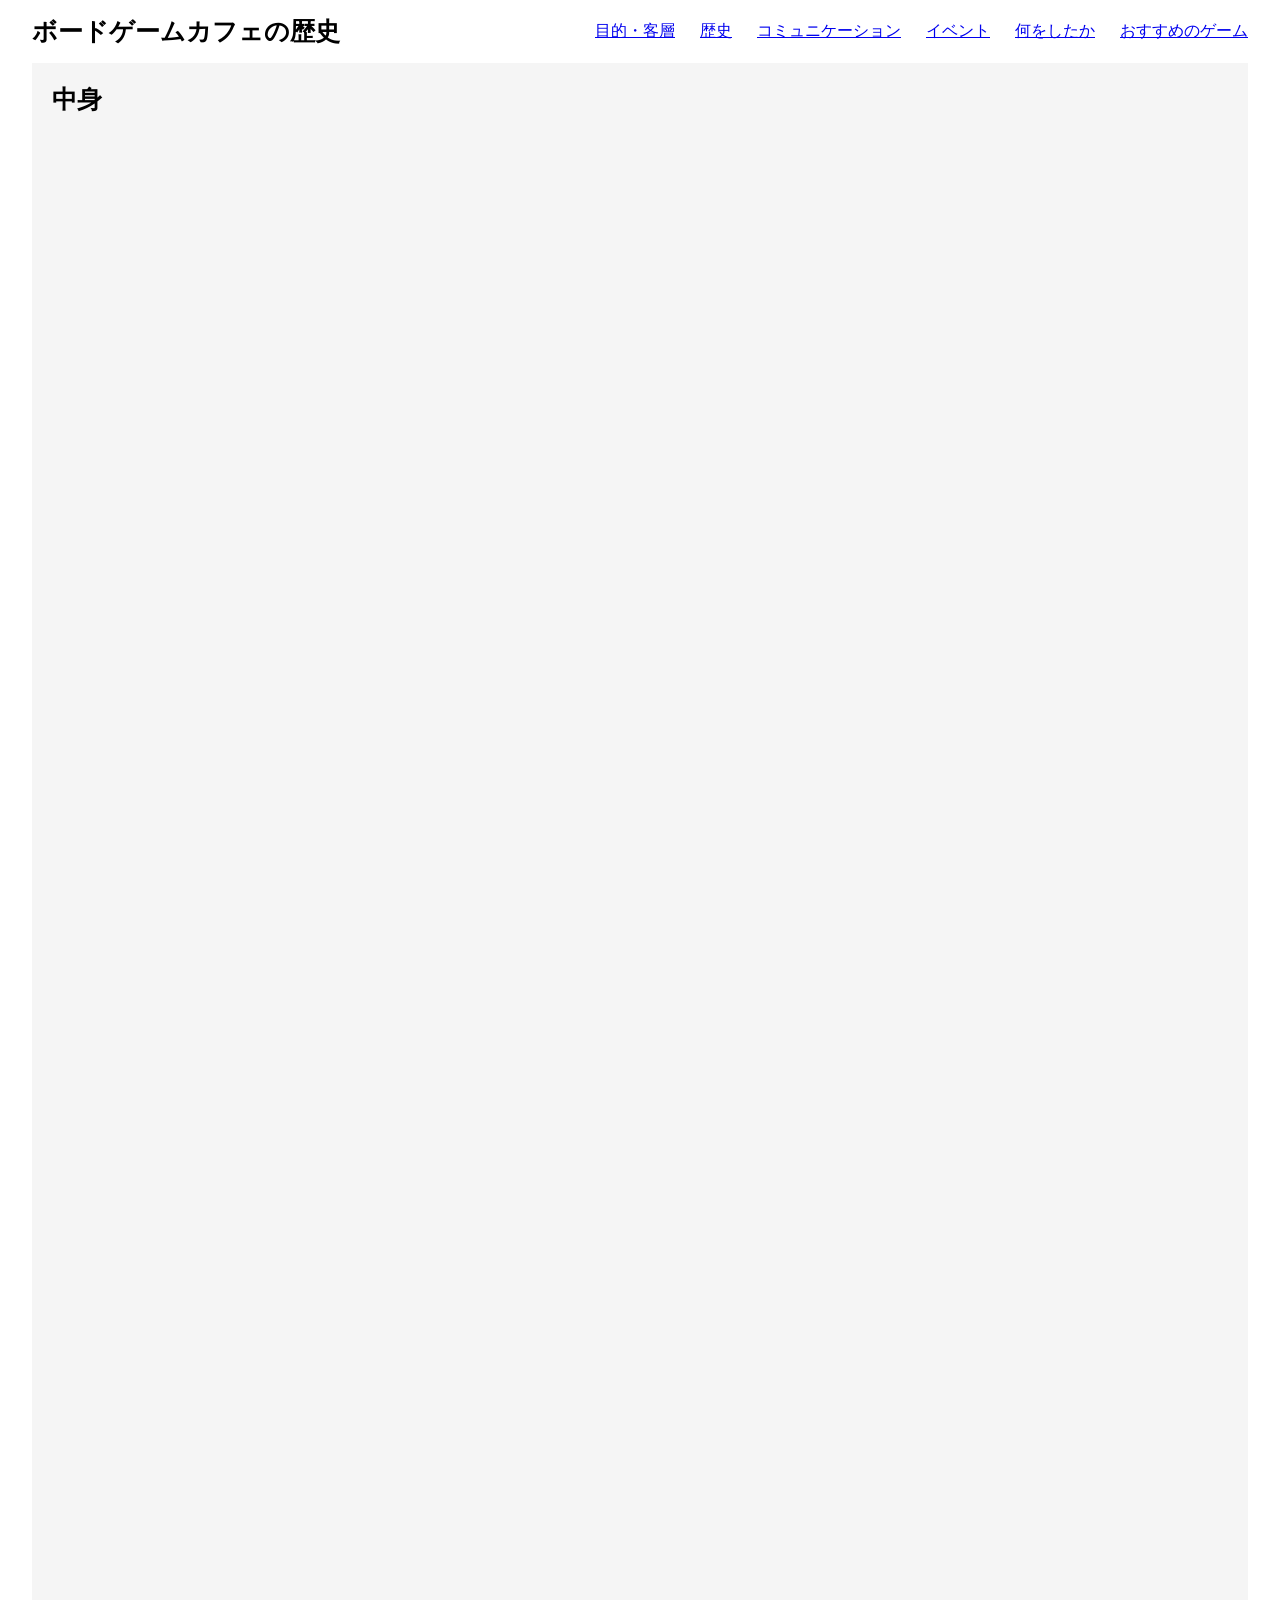
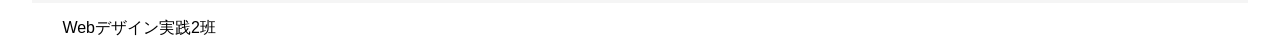
==== 2_history.html @ e0cee1df "first commit" ====
<!DOCTYPE html>
<html lang="ja">
<head>
	<meta charset="UTF-8">
    <link rel="stylesheet" href="style.css">
	<title>ボードゲームカフェの歴史 | ボードゲームカフェを調査してみた！</title>
</head>

<body>
    <header>
        <font class="maintitle">ボードゲームカフェの歴史</font>
        <div class="page_links">
            <a class="link_title" href="1_top_target.html">目的・客層</a>
            <a class="link_title" href="2_history.html">歴史</a>
            <a class="link_title" href="3_communication.html">コミュニケーション</a>
            <a aclass="link_title" href="4_event.html">イベント</a>
            <a class="link_title" href="5_nanioshita.html">何をしたか</a>
            <a class="link_title" href="6_game.html">おすすめのゲーム</a>
        </div>
    </header>

	<main>
        <font class="maintitle">中身</font>
	</main>

    <footer>
        <font>Webデザイン実践2班</font>
    </footer>

</body>
</html>
---- style.css ----
body {
    font-family: 'Hiragino Kaku Gothic Pro','ヒラギノ角ゴ Pro W3','メイリオ',Meiryo,'ＭＳ Ｐゴシック',sans-serif;
    width: 95%;
    margin: 0 auto;
}
 
header {
    display: flex;
    justify-content: space-between;
    align-items: center;
    width: 100%;
    margin: 0 auto;
    padding: 15px 0;
    position: sticky;
    top: 0;
    z-index: 100;
    background-color: rgba(255, 255, 255, 0.7);
}

.page_links {
    display: flex;
    justify-content: flex-end;
    gap: 25px;
}

footer {
    display: flex;
    width: 95%;
    margin: 0 auto;
    padding: 15px 0;
}

main {
    margin: 0 auto;
    background-color: #f5f5f5;
    padding: 20px;
    min-height: 1500px;
}

.maintitle {
    font-size: 25px;
    font-weight: bold;
}

.item {
    display: flex;
    justify-content: space-between;
    align-items: center;
    height: 25%;
    gap: 20px;
    padding-bottom: 70px;
}

.photo_item {
    width: 30%;
    justify-content: space-between;
    min-height: 300px;
    background-color: #C0C0C0;
    flex-direction: column;
    gap: 25px;
    text-align: center;
    padding: 10px;
}

.photo_caption {
    font-size: 15px;
}

.text_item {
    width: 70%;
    min-height: 300px;
    margin:0 ;
    padding: 10px;
    background-color: #C0C0C0;
}

.text_subtitle {
    font-size: 25px;
}
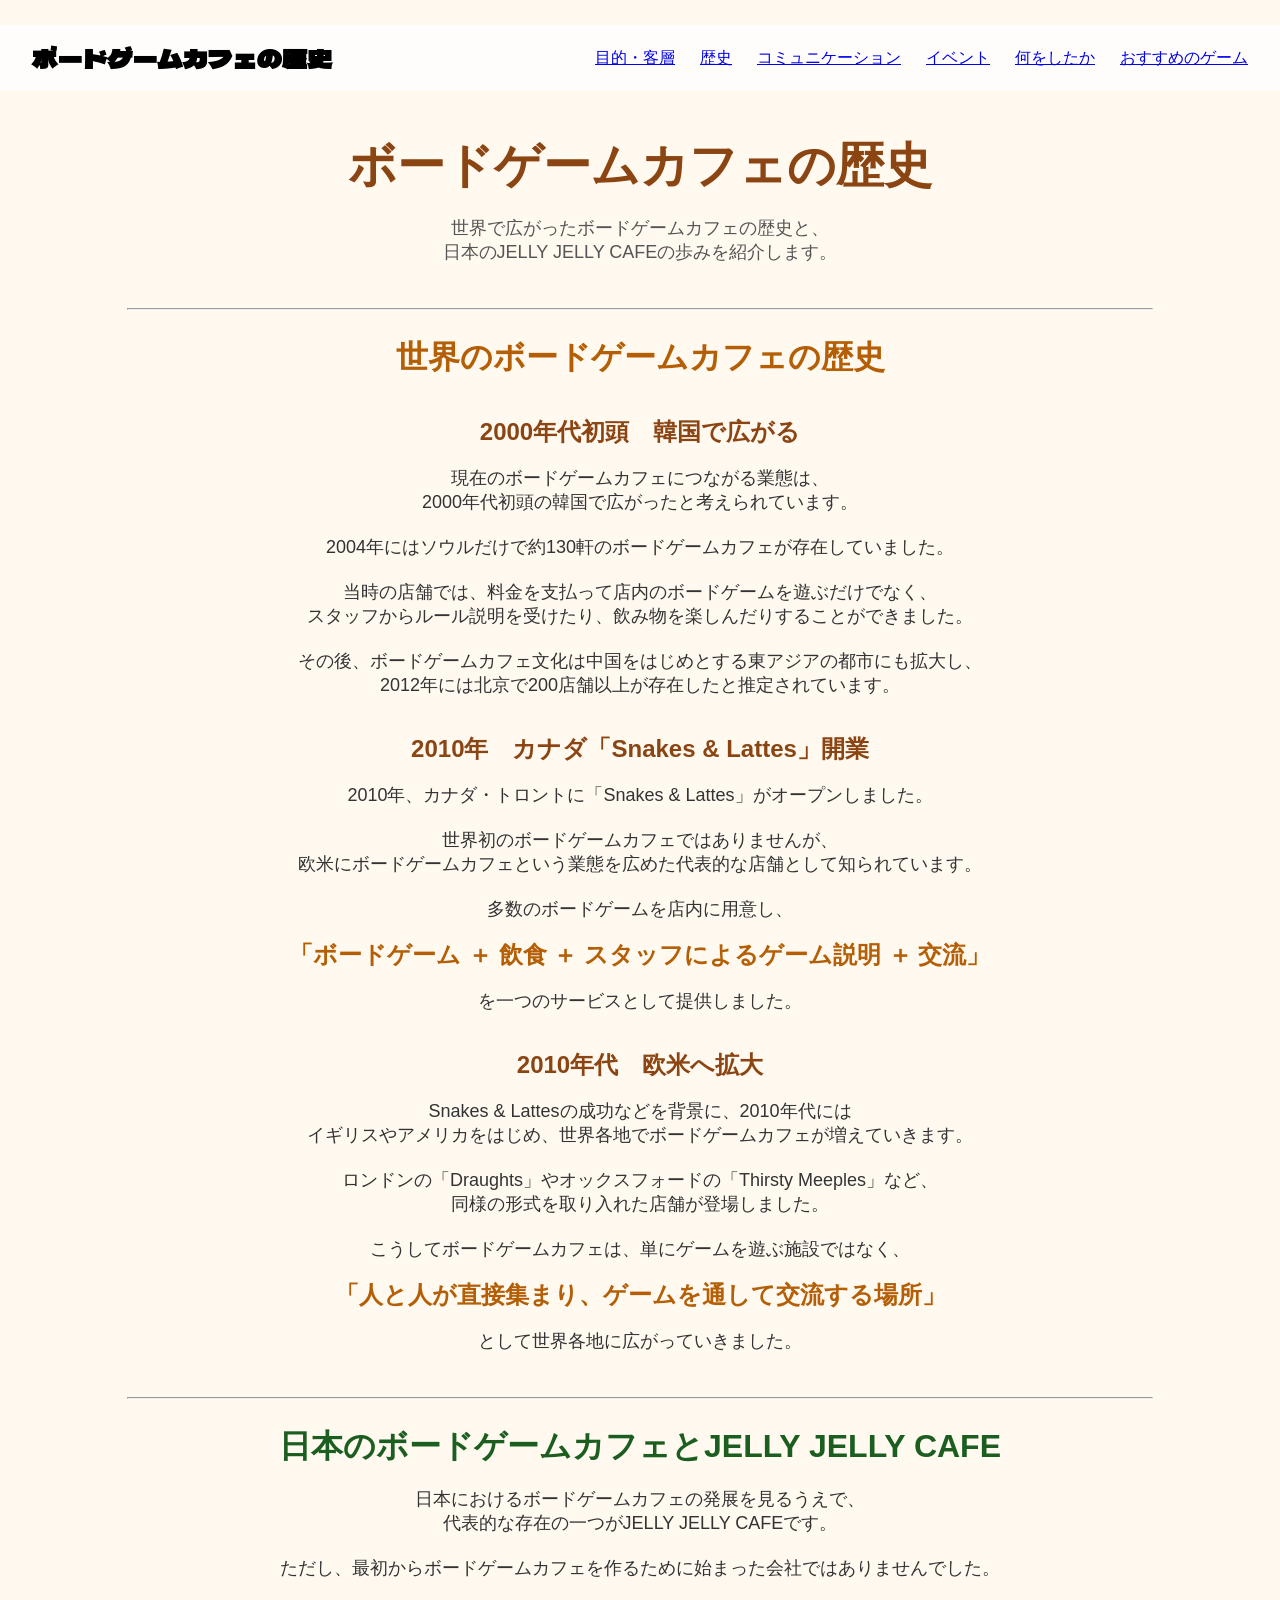
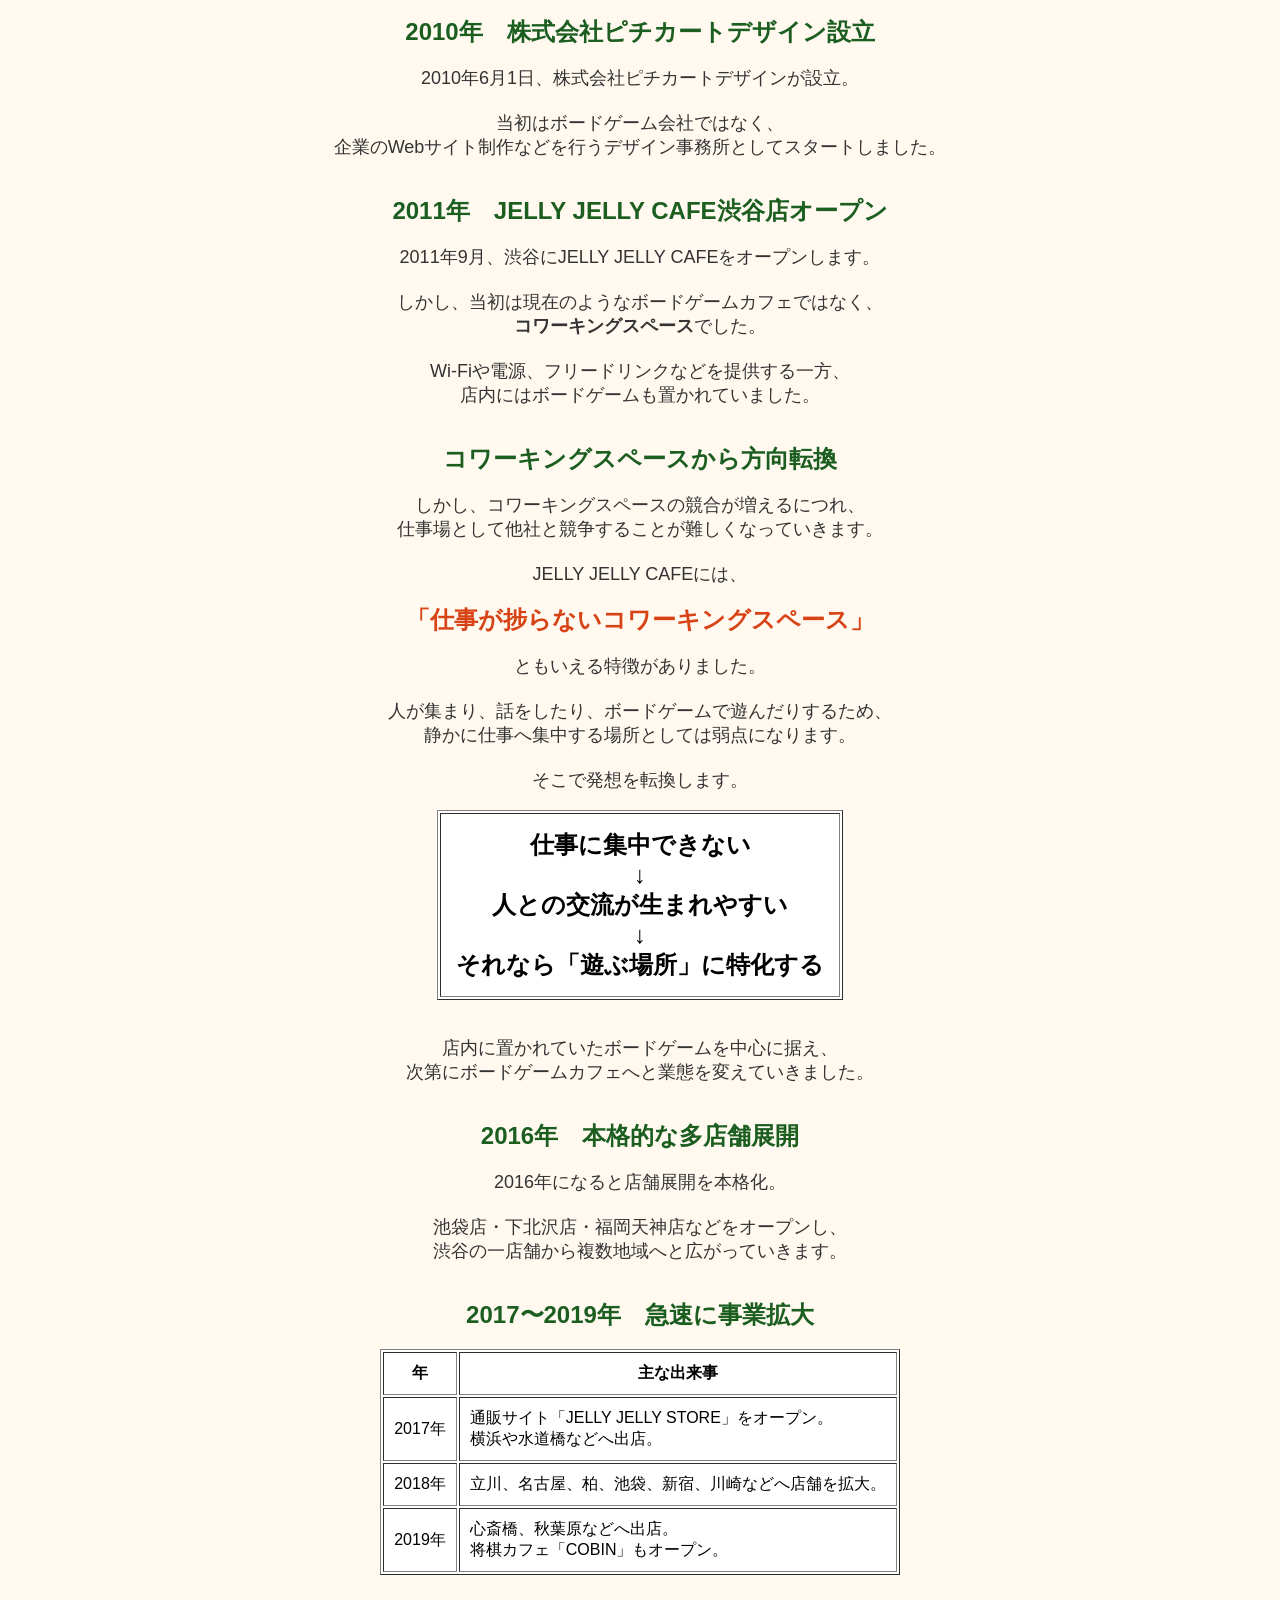
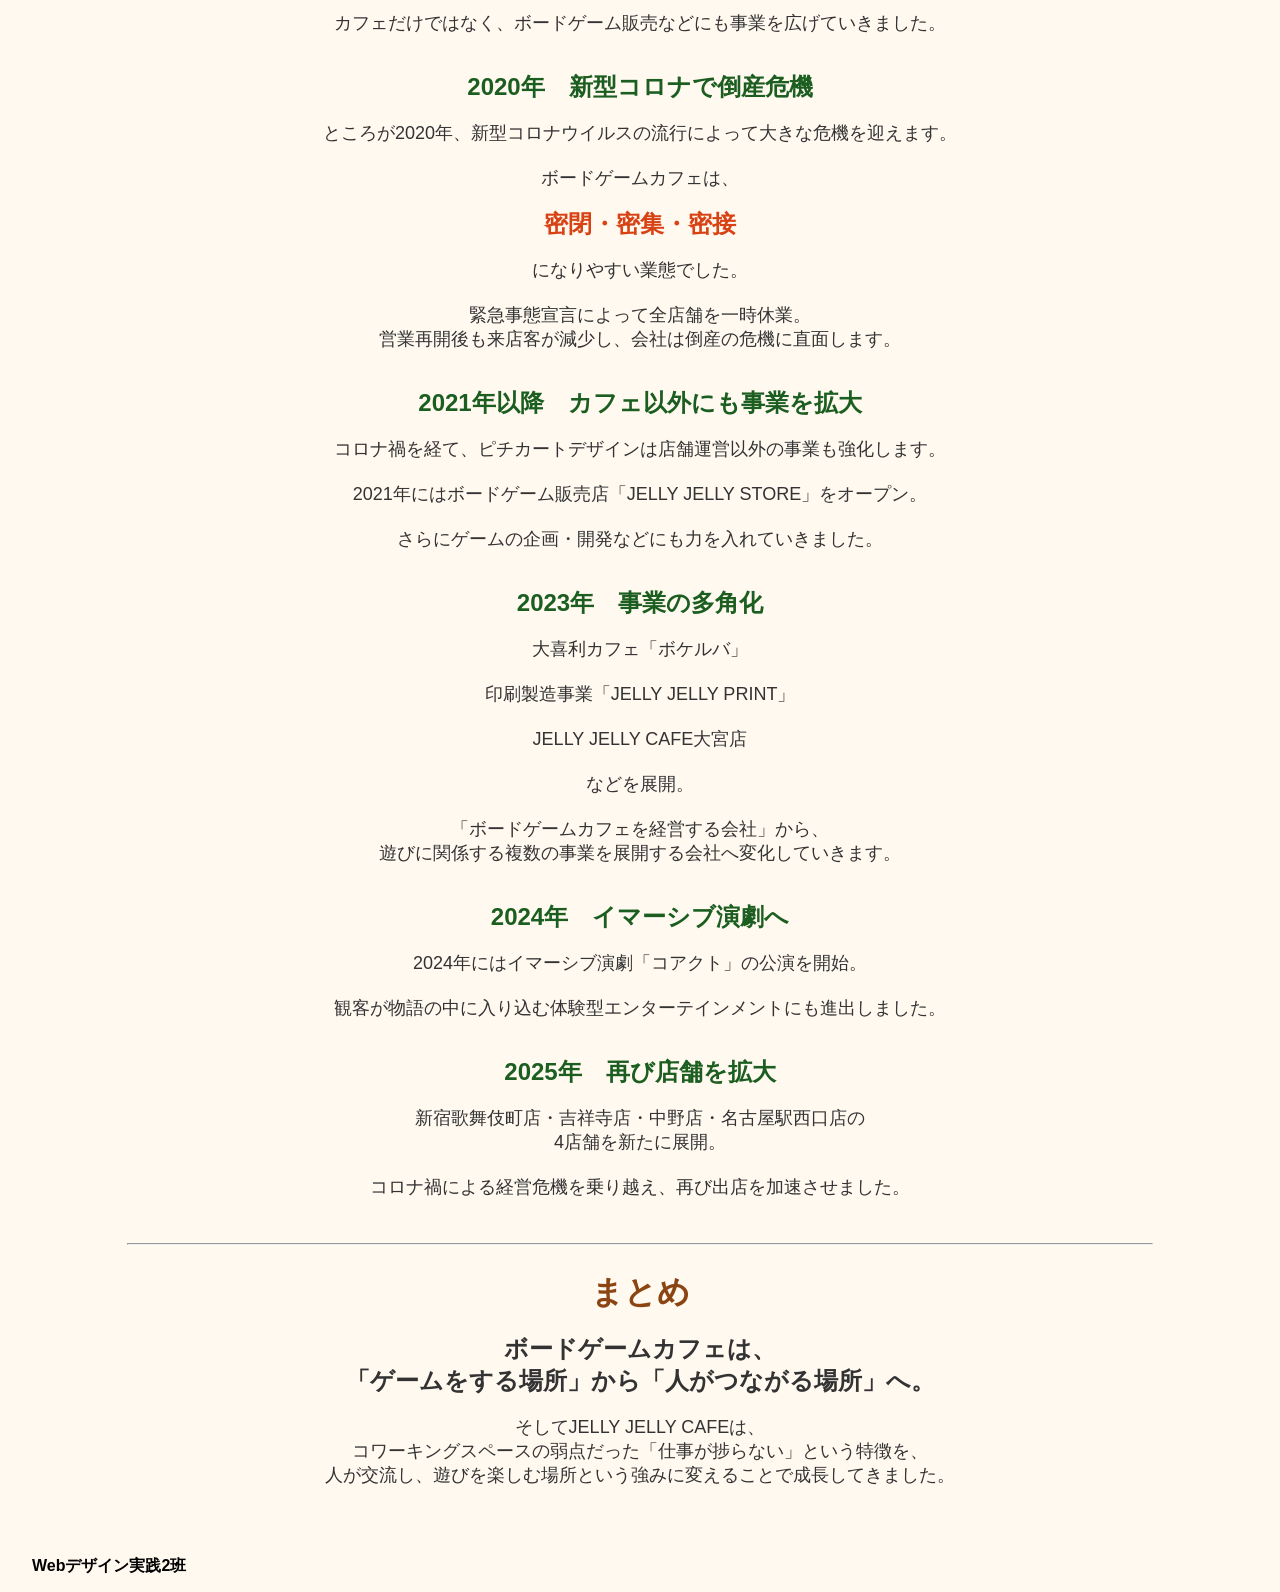
==== commit 090feed3: "改善1" ====
--- a/2_history.html
+++ b/2_history.html
@@ -3,25 +3,459 @@
 <head>
 	<meta charset="UTF-8">
     <link rel="stylesheet" href="style.css">
+    <link rel="preconnect" href="https://fonts.googleapis.com">
+	<link rel="preconnect" href="https://fonts.gstatic.com" crossorigin>
+	<link href="https://fonts.googleapis.com/css2?family=Dela+Gothic+One&display=swap" rel="stylesheet">
 	<title>ボードゲームカフェの歴史 | ボードゲームカフェを調査してみた！</title>
 </head>
 
-<body>
+
+<BODY bgcolor="#FFF9F0">
+
     <header>
-        <font class="maintitle">ボードゲームカフェの歴史</font>
-        <div class="page_links">
-            <a class="link_title" href="1_top_target.html">目的・客層</a>
-            <a class="link_title" href="2_history.html">歴史</a>
-            <a class="link_title" href="3_communication.html">コミュニケーション</a>
-            <a aclass="link_title" href="4_event.html">イベント</a>
-            <a class="link_title" href="5_nanioshita.html">何をしたか</a>
-            <a class="link_title" href="6_game.html">おすすめのゲーム</a>
+        <div class="header_container">
+            <font class="maintitle">ボードゲームカフェの歴史</font>
+            <div class="page_links">
+                <a class="link_title" href="index.html">目的・客層</a>
+                <a class="link_title" href="2_history.html">歴史</a>
+                <a class="link_title" href="3_communication.html">コミュニケーション</a>
+                <a aclass="link_title" href="4_event.html">イベント</a>
+                <a class="link_title" href="5_nanioshita.html">何をしたか</a>
+                <a class="link_title" href="6_game.html">おすすめのゲーム</a>
+            </div>
         </div>
     </header>
 
-	<main>
-        <font class="maintitle">中身</font>
-	</main>
+
+<DIV ALIGN="CENTER">
+
+<BR>
+
+<FONT SIZE="7" COLOR="#8B4513">
+<B>ボードゲームカフェの歴史</B>
+</FONT>
+
+<BR><BR>
+
+<FONT SIZE="4" COLOR="#555555">
+世界で広がったボードゲームカフェの歴史と、<BR>
+日本のJELLY JELLY CAFEの歩みを紹介します。
+</FONT>
+
+<BR><BR><BR>
+
+<HR width="80%">
+
+<BR>
+
+<!-- 世界編 -->
+
+<FONT SIZE="6" COLOR="#B45F06">
+<B>世界のボードゲームカフェの歴史</B>
+</FONT>
+
+<BR><BR><BR>
+
+<FONT SIZE="5" COLOR="#8B4513">
+<B>2000年代初頭　韓国で広がる</B>
+</FONT>
+
+<BR><BR>
+
+<FONT SIZE="4" COLOR="#333333">
+現在のボードゲームカフェにつながる業態は、<BR>
+2000年代初頭の韓国で広がったと考えられています。
+<BR><BR>
+
+2004年にはソウルだけで約130軒のボードゲームカフェが存在していました。
+<BR><BR>
+
+当時の店舗では、料金を支払って店内のボードゲームを遊ぶだけでなく、<BR>
+スタッフからルール説明を受けたり、飲み物を楽しんだりすることができました。
+<BR><BR>
+
+その後、ボードゲームカフェ文化は中国をはじめとする東アジアの都市にも拡大し、<BR>
+2012年には北京で200店舗以上が存在したと推定されています。
+</FONT>
+
+<BR><BR><BR>
+
+<FONT SIZE="5" COLOR="#8B4513">
+<B>2010年　カナダ「Snakes & Lattes」開業</B>
+</FONT>
+
+<BR><BR>
+
+<FONT SIZE="4" COLOR="#333333">
+2010年、カナダ・トロントに「Snakes & Lattes」がオープンしました。
+<BR><BR>
+
+世界初のボードゲームカフェではありませんが、<BR>
+欧米にボードゲームカフェという業態を広めた代表的な店舗として知られています。
+<BR><BR>
+
+多数のボードゲームを店内に用意し、
+</FONT>
+
+<BR><BR>
+
+<FONT SIZE="5" COLOR="#B45F06">
+<B>
+「ボードゲーム ＋ 飲食 ＋ スタッフによるゲーム説明 ＋ 交流」
+</B>
+</FONT>
+
+<BR><BR>
+
+<FONT SIZE="4" COLOR="#333333">
+を一つのサービスとして提供しました。
+</FONT>
+
+<BR><BR><BR>
+
+<FONT SIZE="5" COLOR="#8B4513">
+<B>2010年代　欧米へ拡大</B>
+</FONT>
+
+<BR><BR>
+
+<FONT SIZE="4" COLOR="#333333">
+Snakes & Lattesの成功などを背景に、2010年代には<BR>
+イギリスやアメリカをはじめ、世界各地でボードゲームカフェが増えていきます。
+<BR><BR>
+
+ロンドンの「Draughts」やオックスフォードの「Thirsty Meeples」など、<BR>
+同様の形式を取り入れた店舗が登場しました。
+<BR><BR>
+
+こうしてボードゲームカフェは、単にゲームを遊ぶ施設ではなく、
+</FONT>
+
+<BR><BR>
+
+<FONT SIZE="5" COLOR="#B45F06">
+<B>「人と人が直接集まり、ゲームを通して交流する場所」</B>
+</FONT>
+
+<BR><BR>
+
+<FONT SIZE="4" COLOR="#333333">
+として世界各地に広がっていきました。
+</FONT>
+
+<BR><BR><BR>
+
+<HR width="80%">
+
+<BR>
+
+<!-- 日本編 -->
+
+<FONT SIZE="6" COLOR="#1B5E20">
+<B>日本のボードゲームカフェとJELLY JELLY CAFE</B>
+</FONT>
+
+<BR><BR>
+
+<FONT SIZE="4" COLOR="#333333">
+日本におけるボードゲームカフェの発展を見るうえで、<BR>
+代表的な存在の一つがJELLY JELLY CAFEです。
+<BR><BR>
+
+ただし、最初からボードゲームカフェを作るために始まった会社ではありませんでした。
+</FONT>
+
+<BR><BR><BR>
+
+<FONT SIZE="5" COLOR="#1B5E20">
+<B>2010年　株式会社ピチカートデザイン設立</B>
+</FONT>
+
+<BR><BR>
+
+<FONT SIZE="4" COLOR="#333333">
+2010年6月1日、株式会社ピチカートデザインが設立。
+<BR><BR>
+
+当初はボードゲーム会社ではなく、<BR>
+企業のWebサイト制作などを行うデザイン事務所としてスタートしました。
+</FONT>
+
+<BR><BR><BR>
+
+<FONT SIZE="5" COLOR="#1B5E20">
+<B>2011年　JELLY JELLY CAFE渋谷店オープン</B>
+</FONT>
+
+<BR><BR>
+
+<FONT SIZE="4" COLOR="#333333">
+2011年9月、渋谷にJELLY JELLY CAFEをオープンします。
+<BR><BR>
+
+しかし、当初は現在のようなボードゲームカフェではなく、<BR>
+<B>コワーキングスペース</B>でした。
+<BR><BR>
+
+Wi-Fiや電源、フリードリンクなどを提供する一方、<BR>
+店内にはボードゲームも置かれていました。
+</FONT>
+
+<BR><BR><BR>
+
+<FONT SIZE="5" COLOR="#1B5E20">
+<B>コワーキングスペースから方向転換</B>
+</FONT>
+
+<BR><BR>
+
+<FONT SIZE="4" COLOR="#333333">
+しかし、コワーキングスペースの競合が増えるにつれ、<BR>
+仕事場として他社と競争することが難しくなっていきます。
+<BR><BR>
+
+JELLY JELLY CAFEには、
+</FONT>
+
+<BR><BR>
+
+<FONT SIZE="5" COLOR="#D84315">
+<B>「仕事が捗らないコワーキングスペース」</B>
+</FONT>
+
+<BR><BR>
+
+<FONT SIZE="4" COLOR="#333333">
+ともいえる特徴がありました。
+<BR><BR>
+
+人が集まり、話をしたり、ボードゲームで遊んだりするため、<BR>
+静かに仕事へ集中する場所としては弱点になります。
+<BR><BR>
+
+そこで発想を転換します。
+</FONT>
+
+<BR><BR>
+
+<table border="1" cellpadding="15" bgcolor="#FFFFFF">
+<tr>
+<td align="center">
+<FONT SIZE="5">
+<B>仕事に集中できない</B>
+<BR>
+↓
+<BR>
+<B>人との交流が生まれやすい</B>
+<BR>
+↓
+<BR>
+<B>それなら「遊ぶ場所」に特化する</B>
+</FONT>
+</td>
+</tr>
+</table>
+
+<BR><BR>
+
+<FONT SIZE="4" COLOR="#333333">
+店内に置かれていたボードゲームを中心に据え、<BR>
+次第にボードゲームカフェへと業態を変えていきました。
+</FONT>
+
+<BR><BR><BR>
+
+<FONT SIZE="5" COLOR="#1B5E20">
+<B>2016年　本格的な多店舗展開</B>
+</FONT>
+
+<BR><BR>
+
+<FONT SIZE="4" COLOR="#333333">
+2016年になると店舗展開を本格化。
+<BR><BR>
+
+池袋店・下北沢店・福岡天神店などをオープンし、<BR>
+渋谷の一店舗から複数地域へと広がっていきます。
+</FONT>
+
+<BR><BR><BR>
+
+<FONT SIZE="5" COLOR="#1B5E20">
+<B>2017〜2019年　急速に事業拡大</B>
+</FONT>
+
+<BR><BR>
+
+<table border="1" cellpadding="10" bgcolor="#FFFFFF">
+
+<tr>
+<th>年</th>
+<th>主な出来事</th>
+</tr>
+
+<tr>
+<td>2017年</td>
+<td>
+通販サイト「JELLY JELLY STORE」をオープン。<BR>
+横浜や水道橋などへ出店。
+</td>
+</tr>
+
+<tr>
+<td>2018年</td>
+<td>
+立川、名古屋、柏、池袋、新宿、川崎などへ店舗を拡大。
+</td>
+</tr>
+
+<tr>
+<td>2019年</td>
+<td>
+心斎橋、秋葉原などへ出店。<BR>
+将棋カフェ「COBIN」もオープン。
+</td>
+</tr>
+
+</table>
+
+<BR><BR>
+
+<FONT SIZE="4" COLOR="#333333">
+カフェだけではなく、ボードゲーム販売などにも事業を広げていきました。
+</FONT>
+
+<BR><BR><BR>
+
+<FONT SIZE="5" COLOR="#1B5E20">
+<B>2020年　新型コロナで倒産危機</B>
+</FONT>
+
+<BR><BR>
+
+<FONT SIZE="4" COLOR="#333333">
+ところが2020年、新型コロナウイルスの流行によって大きな危機を迎えます。
+<BR><BR>
+
+ボードゲームカフェは、
+</FONT>
+
+<BR><BR>
+
+<FONT SIZE="5" COLOR="#D84315">
+<B>密閉・密集・密接</B>
+</FONT>
+
+<BR><BR>
+
+<FONT SIZE="4" COLOR="#333333">
+になりやすい業態でした。
+<BR><BR>
+
+緊急事態宣言によって全店舗を一時休業。<BR>
+営業再開後も来店客が減少し、会社は倒産の危機に直面します。
+</FONT>
+
+<BR><BR><BR>
+
+<FONT SIZE="5" COLOR="#1B5E20">
+<B>2021年以降　カフェ以外にも事業を拡大</B>
+</FONT>
+
+<BR><BR>
+
+<FONT SIZE="4" COLOR="#333333">
+コロナ禍を経て、ピチカートデザインは店舗運営以外の事業も強化します。
+<BR><BR>
+
+2021年にはボードゲーム販売店「JELLY JELLY STORE」をオープン。
+<BR><BR>
+
+さらにゲームの企画・開発などにも力を入れていきました。
+</FONT>
+
+<BR><BR><BR>
+
+<FONT SIZE="5" COLOR="#1B5E20">
+<B>2023年　事業の多角化</B>
+</FONT>
+
+<BR><BR>
+
+<FONT SIZE="4" COLOR="#333333">
+大喜利カフェ「ボケルバ」<BR><BR>
+印刷製造事業「JELLY JELLY PRINT」<BR><BR>
+JELLY JELLY CAFE大宮店
+<BR><BR>
+
+などを展開。
+<BR><BR>
+
+「ボードゲームカフェを経営する会社」から、<BR>
+遊びに関係する複数の事業を展開する会社へ変化していきます。
+</FONT>
+
+<BR><BR><BR>
+
+<FONT SIZE="5" COLOR="#1B5E20">
+<B>2024年　イマーシブ演劇へ</B>
+</FONT>
+
+<BR><BR>
+
+<FONT SIZE="4" COLOR="#333333">
+2024年にはイマーシブ演劇「コアクト」の公演を開始。
+<BR><BR>
+
+観客が物語の中に入り込む体験型エンターテインメントにも進出しました。
+</FONT>
+
+<BR><BR><BR>
+
+<FONT SIZE="5" COLOR="#1B5E20">
+<B>2025年　再び店舗を拡大</B>
+</FONT>
+
+<BR><BR>
+
+<FONT SIZE="4" COLOR="#333333">
+新宿歌舞伎町店・吉祥寺店・中野店・名古屋駅西口店の<BR>
+4店舗を新たに展開。
+<BR><BR>
+
+コロナ禍による経営危機を乗り越え、再び出店を加速させました。
+</FONT>
+
+<BR><BR><BR>
+
+<HR width="80%">
+
+<BR>
+
+<FONT SIZE="6" COLOR="#8B4513">
+<B>まとめ</B>
+</FONT>
+
+<BR><BR>
+
+<FONT SIZE="5" COLOR="#333333">
+<B>
+ボードゲームカフェは、<BR>
+「ゲームをする場所」から「人がつながる場所」へ。
+</B>
+</FONT>
+
+<BR><BR>
+
+<FONT SIZE="4" COLOR="#333333">
+そしてJELLY JELLY CAFEは、<BR>
+コワーキングスペースの弱点だった「仕事が捗らない」という特徴を、<BR>
+人が交流し、遊びを楽しむ場所という強みに変えることで成長してきました。
+</FONT>
+
+<BR><BR><BR><BR>
+
+</DIV>
 
     <footer>
         <font>Webデザイン実践2班</font>
--- a/style.css
+++ b/style.css
@@ -1,20 +1,25 @@
 body {
     font-family: 'Hiragino Kaku Gothic Pro','ヒラギノ角ゴ Pro W3','メイリオ',Meiryo,'ＭＳ Ｐゴシック',sans-serif;
-    width: 95%;
+    width: 100%;
     margin: 0 auto;
 }
  
 header {
-    display: flex;
-    justify-content: space-between;
-    align-items: center;
     width: 100%;
-    margin: 0 auto;
-    padding: 15px 0;
+    margin: 25px auto;
     position: sticky;
     top: 0;
     z-index: 100;
     background-color: rgba(255, 255, 255, 0.7);
+}
+
+.header_container {
+    width: 95%;
+    margin: 0 auto;
+    padding: 15px 0;
+    display: flex;
+    justify-content: space-between;
+    align-items: center;
 }
 
 .page_links {
@@ -25,19 +30,23 @@
 
 footer {
     display: flex;
+    margin: 25px auto;
     width: 95%;
     margin: 0 auto;
     padding: 15px 0;
+    font-weight: bold;
 }
 
 main {
     margin: 0 auto;
+    width:95%;
     background-color: #f5f5f5;
     padding: 20px;
     min-height: 1500px;
 }
 
 .maintitle {
+    font-family: 'Dela Gothic One', sans-serif;
     font-size: 25px;
     font-weight: bold;
 }
@@ -62,6 +71,10 @@
     padding: 10px;
 }
 
+.photo_image {
+    width: 100%;
+}
+
 .photo_caption {
     font-size: 15px;
 }
@@ -76,4 +89,15 @@
 
 .text_subtitle {
     font-size: 25px;
+}
+
+.text_nakami {
+    font-size: 17px;
+}
+
+#game6_main {
+    display: flex;
+    justify-content: center;
+    align-items: center;
+    text-align: center;
 }
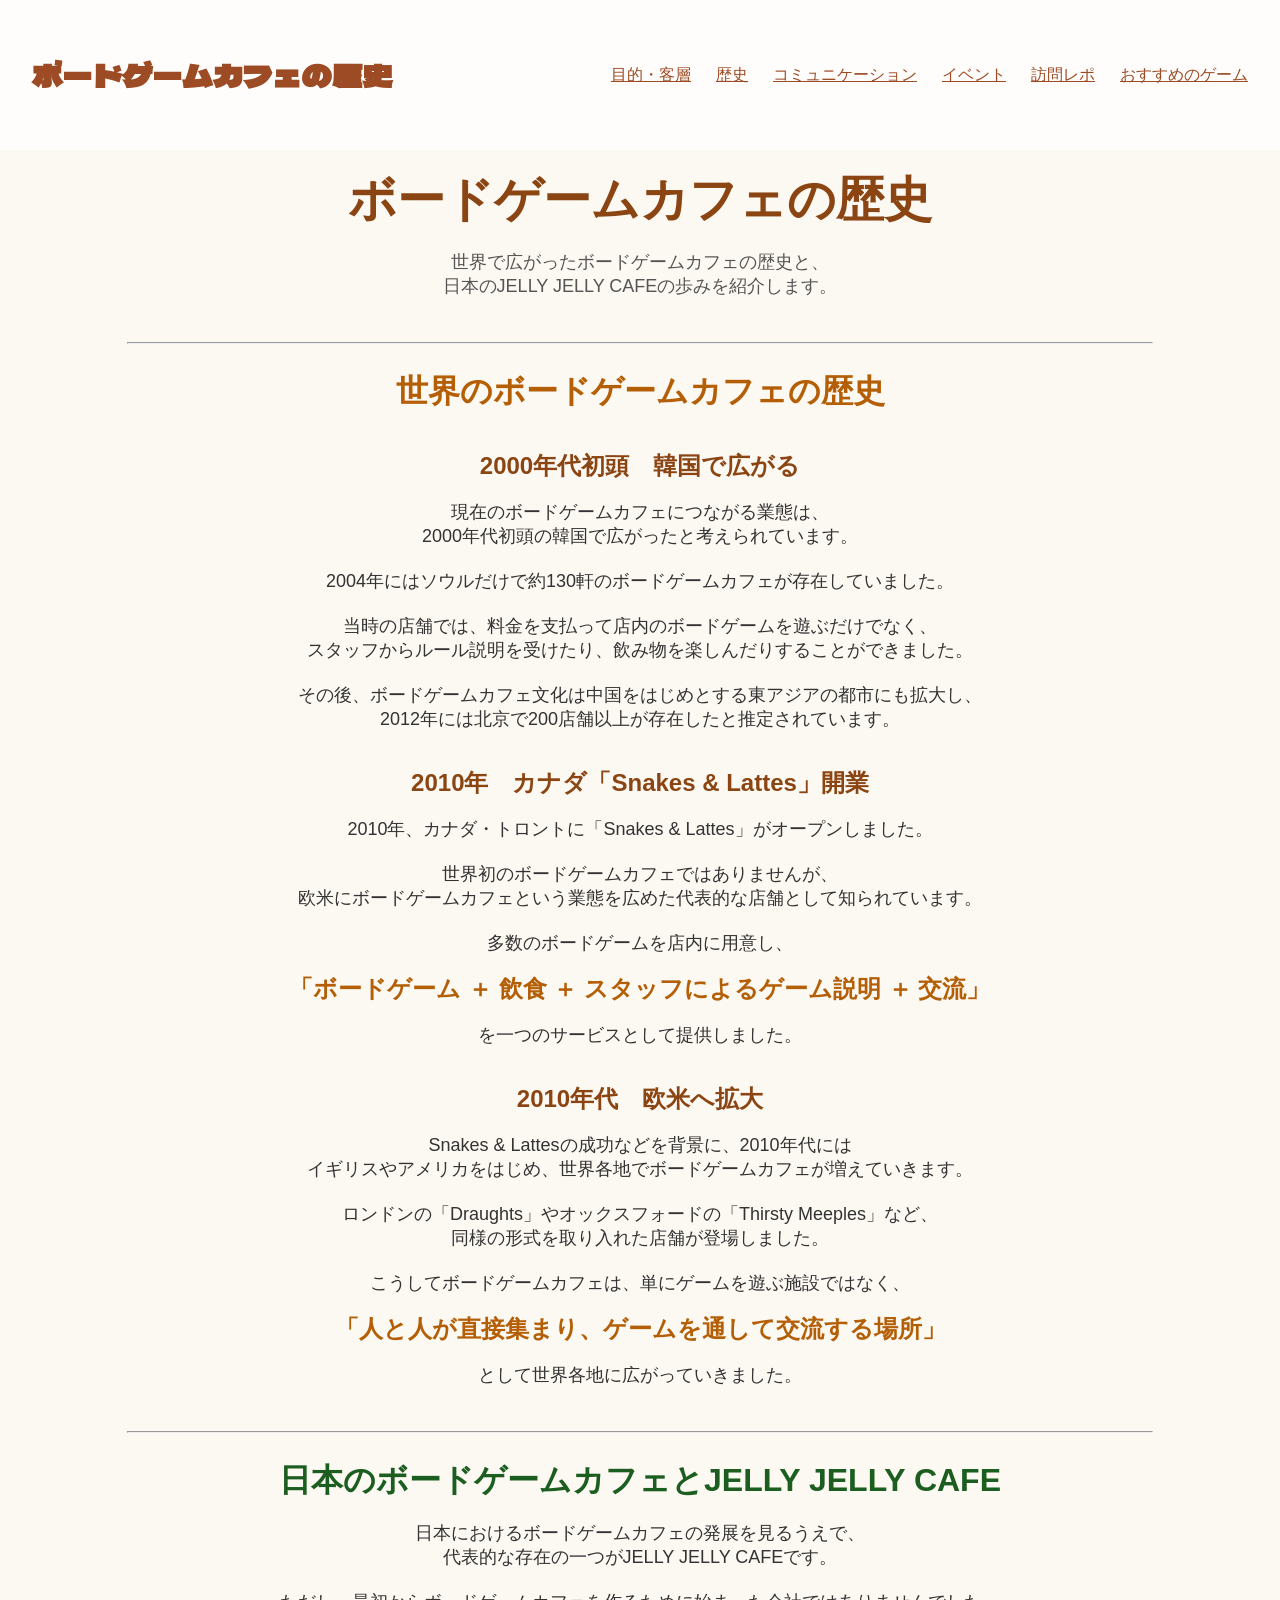
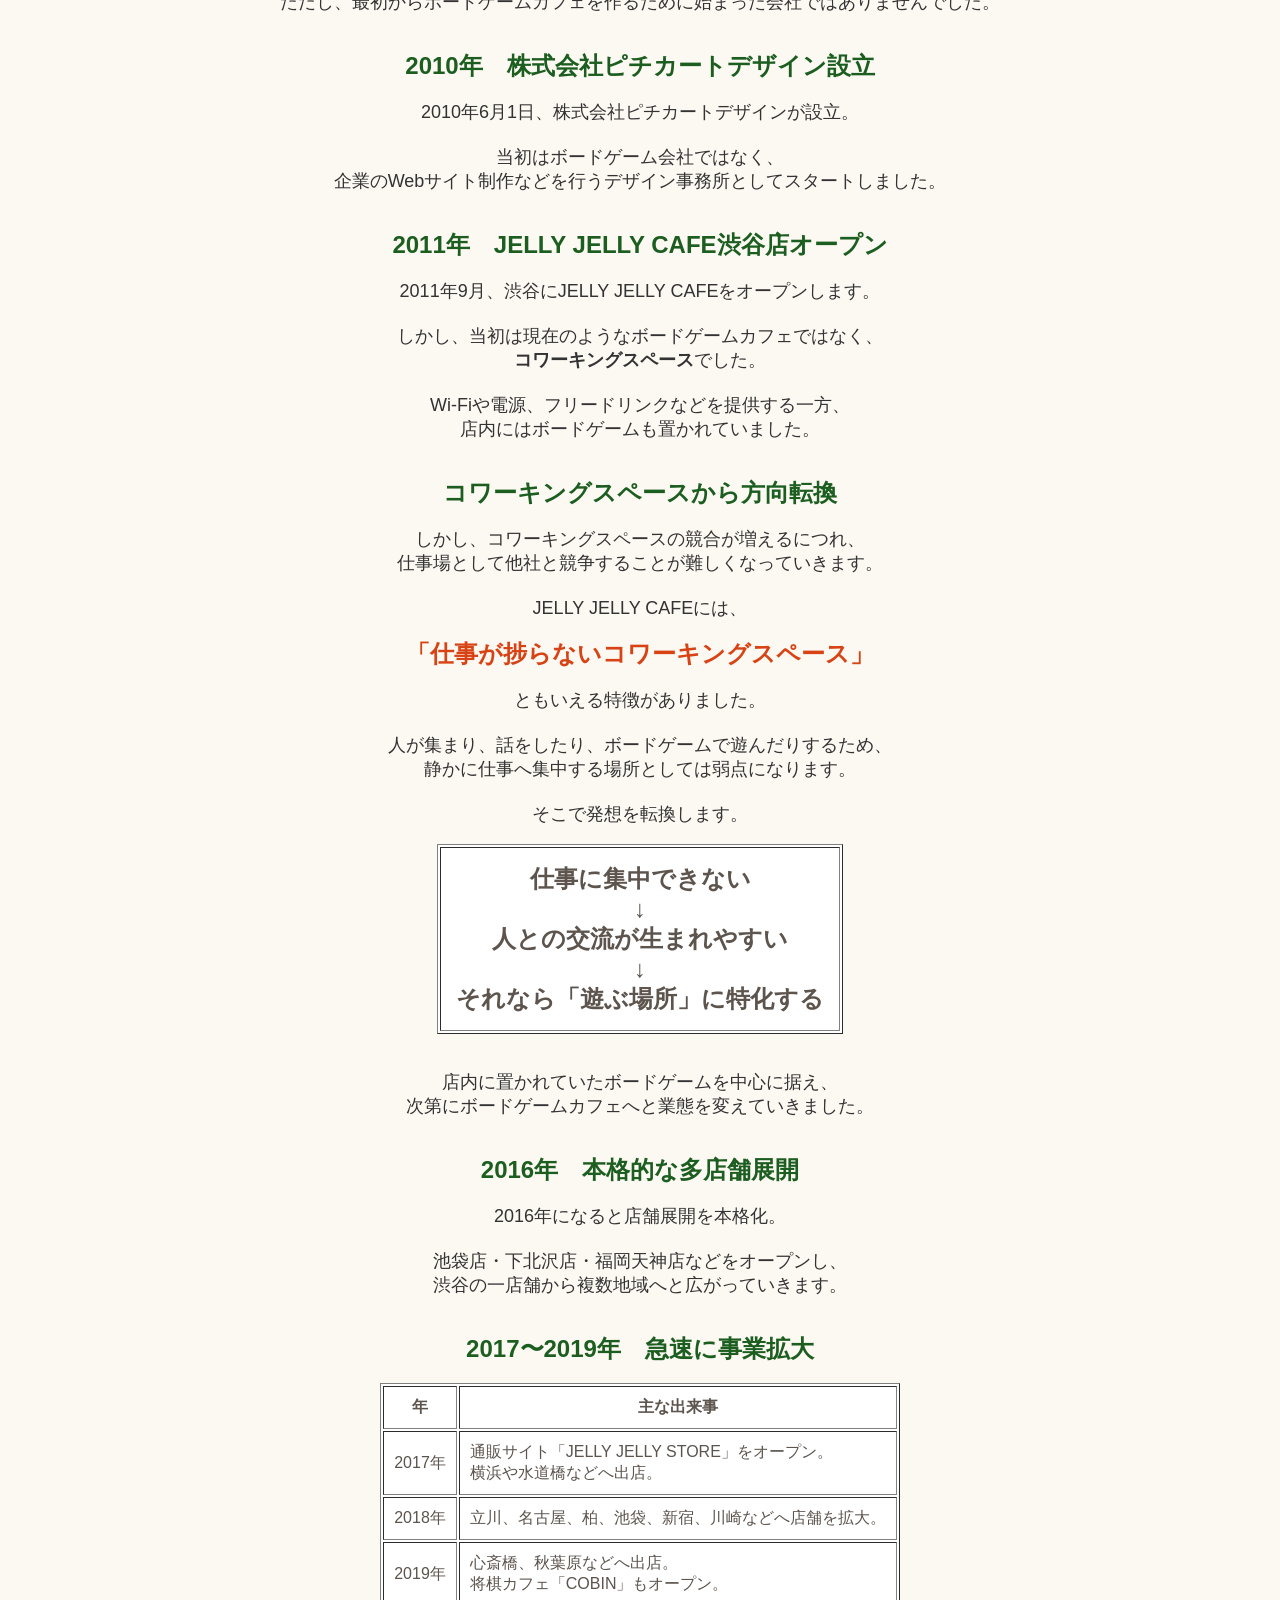
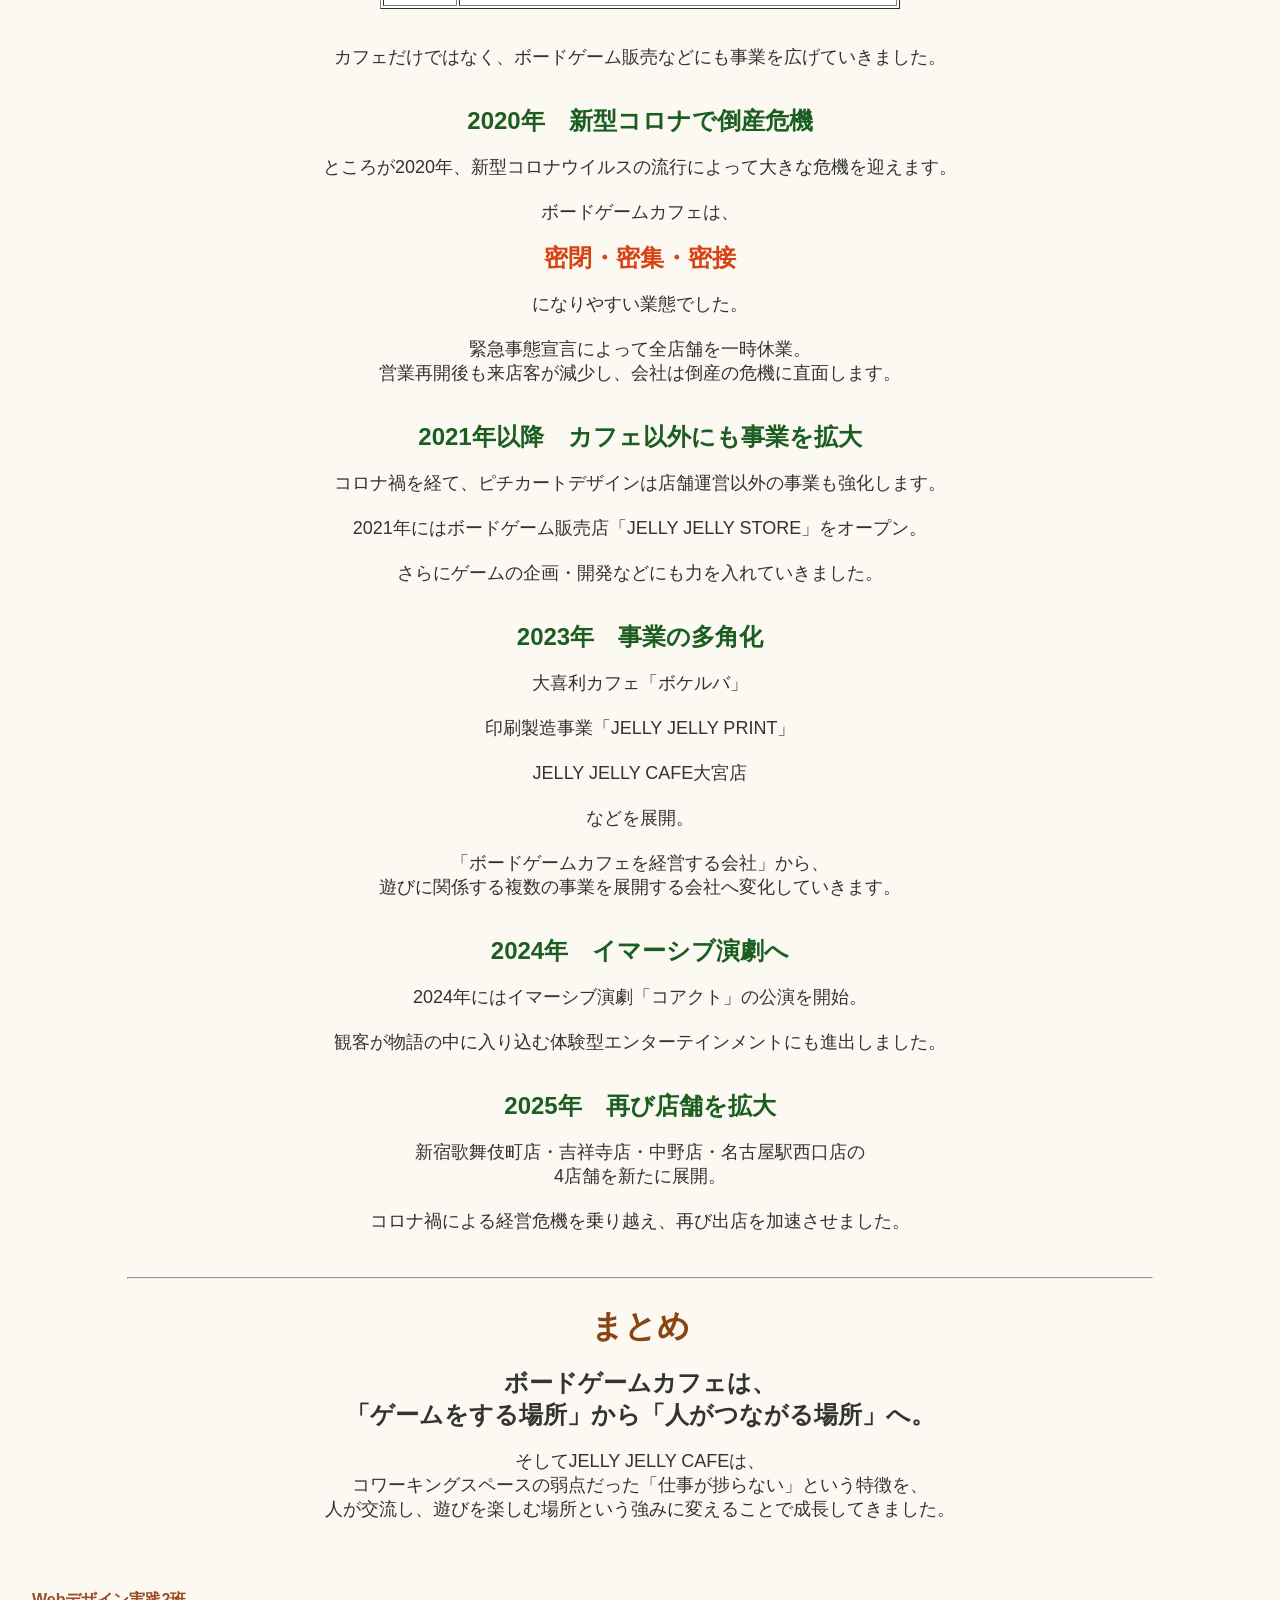
==== commit 3650a53d: "装飾した" ====
--- a/2_history.html
+++ b/2_history.html
@@ -20,7 +20,7 @@
                 <a class="link_title" href="2_history.html">歴史</a>
                 <a class="link_title" href="3_communication.html">コミュニケーション</a>
                 <a aclass="link_title" href="4_event.html">イベント</a>
-                <a class="link_title" href="5_nanioshita.html">何をしたか</a>
+                <a class="link_title" href="5_nanioshita.html">訪問レポ</a>
                 <a class="link_title" href="6_game.html">おすすめのゲーム</a>
             </div>
         </div>
--- a/style.css
+++ b/style.css
@@ -2,11 +2,14 @@
     font-family: 'Hiragino Kaku Gothic Pro','ヒラギノ角ゴ Pro W3','メイリオ',Meiryo,'ＭＳ Ｐゴシック',sans-serif;
     width: 100%;
     margin: 0 auto;
+    background-color: #FCF8F2;
+    color: #5C544D;
 }
  
 header {
     width: 100%;
-    margin: 25px auto;
+    margin: 0 auto;
+    padding: 3px 0;
     position: sticky;
     top: 0;
     z-index: 100;
@@ -16,7 +19,7 @@
 .header_container {
     width: 95%;
     margin: 0 auto;
-    padding: 15px 0;
+    padding: 50px 10px;
     display: flex;
     justify-content: space-between;
     align-items: center;
@@ -35,20 +38,22 @@
     margin: 0 auto;
     padding: 15px 0;
     font-weight: bold;
+    color: #9C4B24;
 }
 
 main {
     margin: 0 auto;
     width:95%;
-    background-color: #f5f5f5;
+    background-color: transparent;
     padding: 20px;
     min-height: 1500px;
 }
 
 .maintitle {
     font-family: 'Dela Gothic One', sans-serif;
-    font-size: 25px;
+    font-size: 30px;
     font-weight: bold;
+    color: #9C4B24;
 }
 
 .item {
@@ -64,7 +69,7 @@
     width: 30%;
     justify-content: space-between;
     min-height: 300px;
-    background-color: #C0C0C0;
+    background-color: transparent;
     flex-direction: column;
     gap: 25px;
     text-align: center;
@@ -84,11 +89,13 @@
     min-height: 300px;
     margin:0 ;
     padding: 10px;
-    background-color: #C0C0C0;
+    background-color: transparent;
 }
 
 .text_subtitle {
     font-size: 25px;
+    font-weight: bold;
+    color: #9C4B24;
 }
 
 .text_nakami {
@@ -100,4 +107,30 @@
     justify-content: center;
     align-items: center;
     text-align: center;
+}
+
+.dot-left, .dot-right {
+    position: fixed;
+    top: 0;
+    width: 50%;
+    height: 100vh;
+    background-color: #FFF8E8;
+    background-image: 
+        radial-gradient(circle, #DFA7A7 4px, transparent 5px),
+        radial-gradient(circle, #DFA7A7 4px, transparent 5px);
+    background-size: 40px 40px;
+    background-position: 0 0, 20px 20px;
+    z-index: -1;
+}
+
+.dot-left {
+    left: 0;
+}
+
+.dot-right {
+    right: 0;
+}
+
+.page_links a, a {
+    color: #9C4B24;
 }
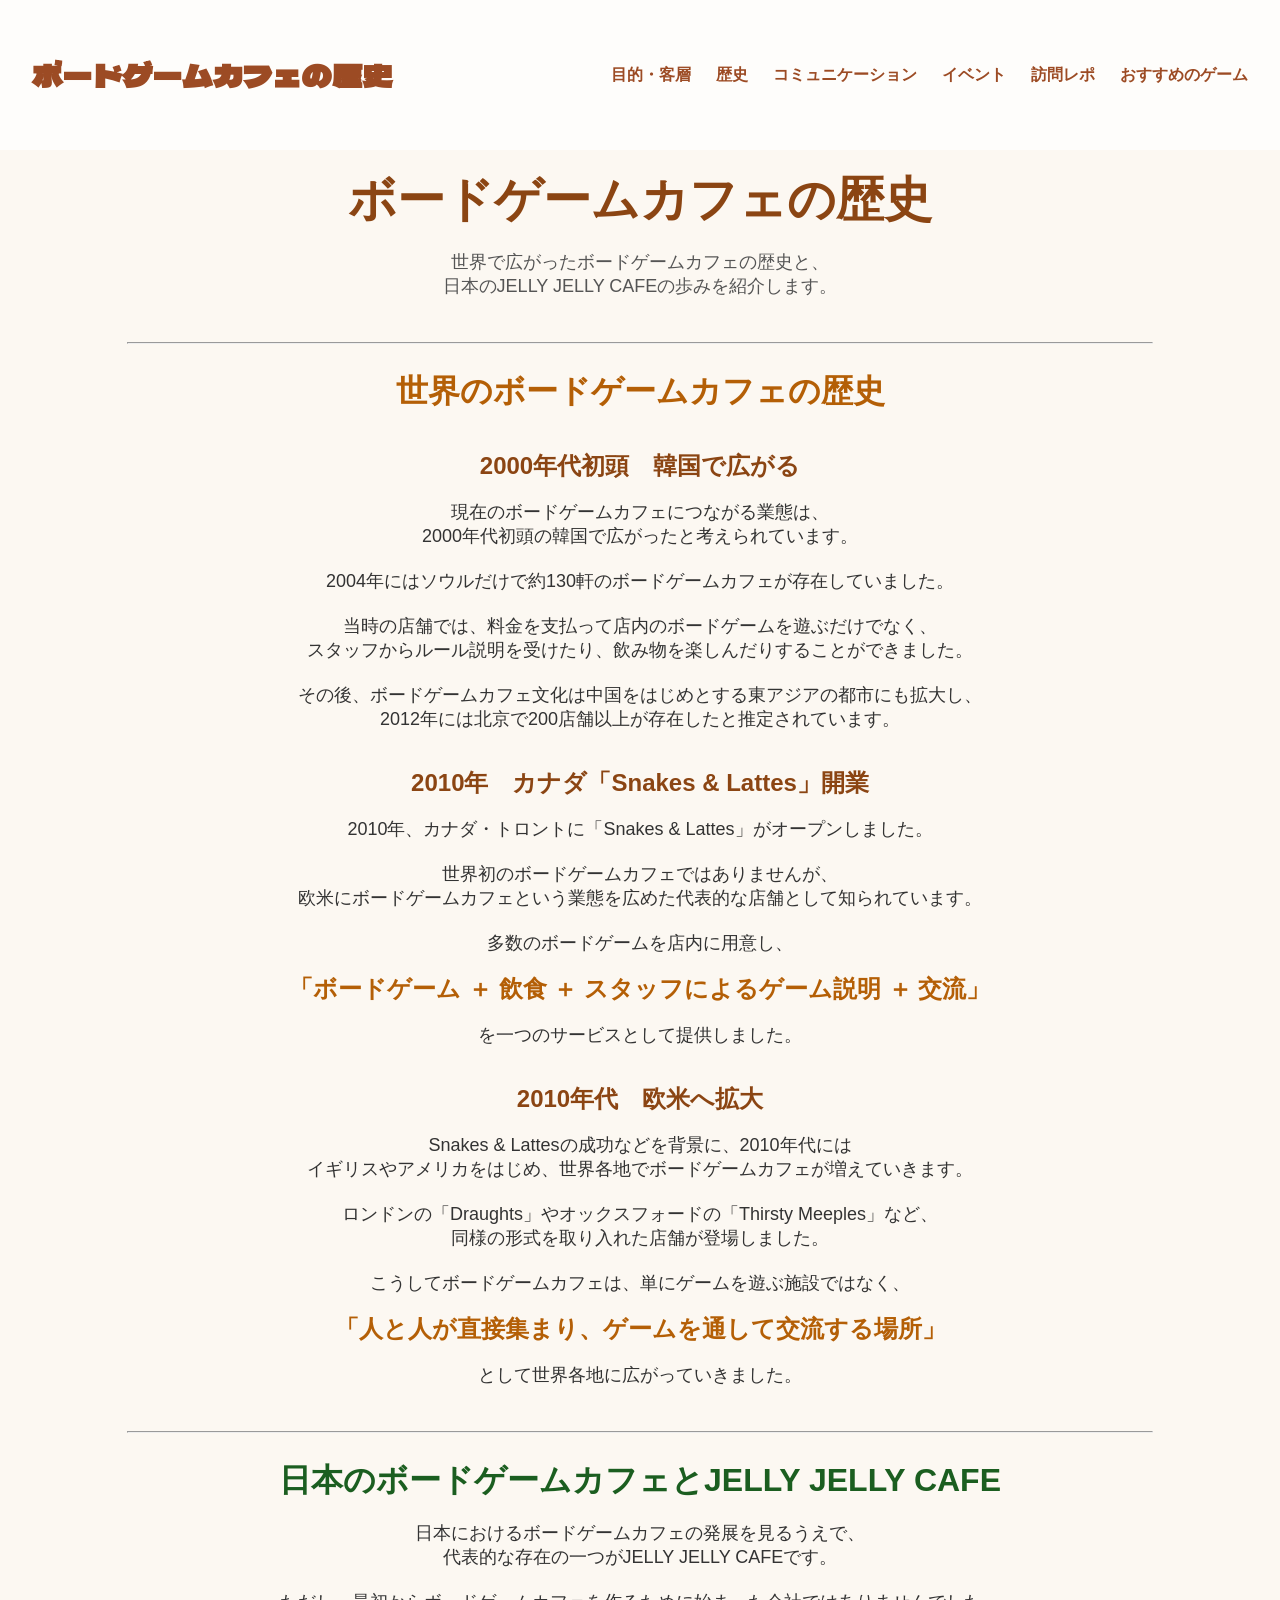
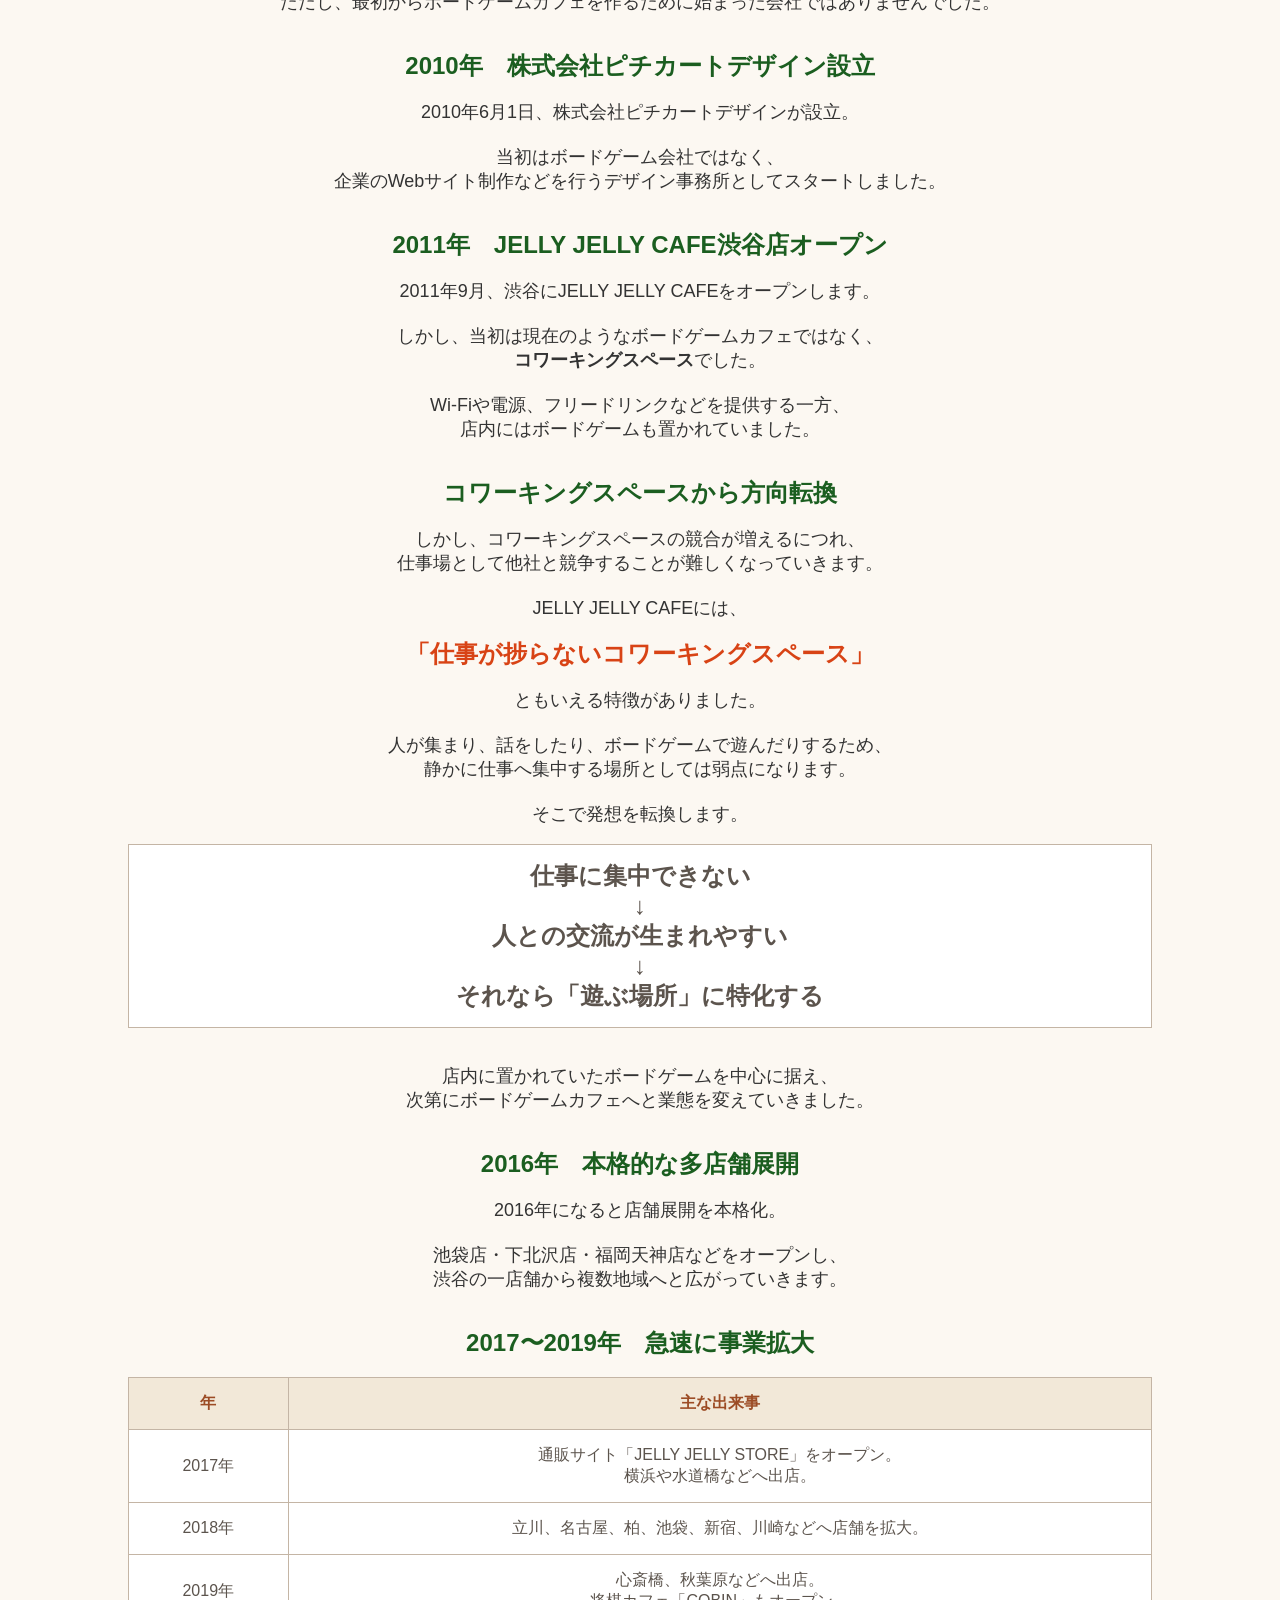
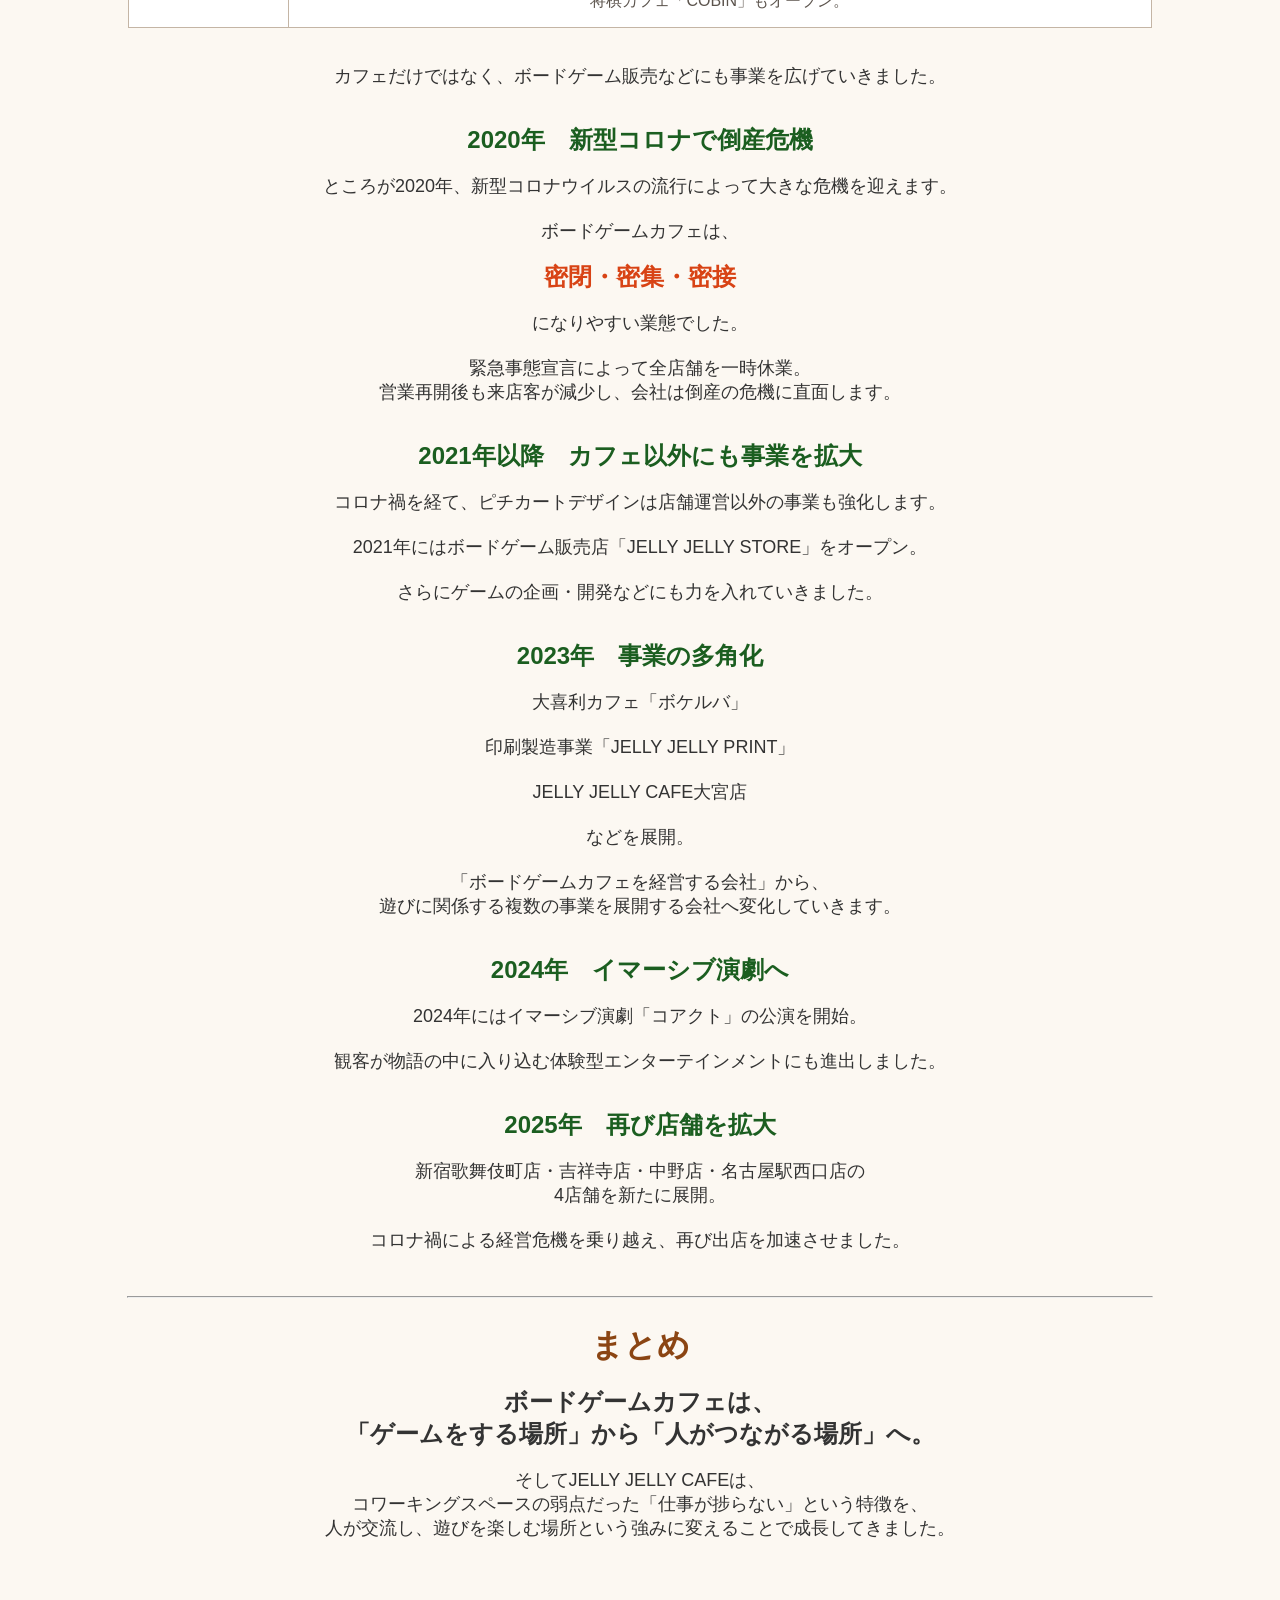
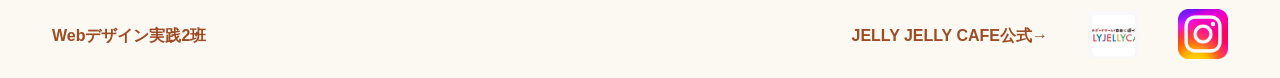
==== commit cd63cffb: "完成" ====
--- a/2_history.html
+++ b/2_history.html
@@ -6,6 +6,7 @@
     <link rel="preconnect" href="https://fonts.googleapis.com">
 	<link rel="preconnect" href="https://fonts.gstatic.com" crossorigin>
 	<link href="https://fonts.googleapis.com/css2?family=Dela+Gothic+One&display=swap" rel="stylesheet">
+    <link rel="icon" href="img/1_target/target.jpeg">
 	<title>ボードゲームカフェの歴史 | ボードゲームカフェを調査してみた！</title>
 </head>
 
@@ -19,7 +20,7 @@
                 <a class="link_title" href="index.html">目的・客層</a>
                 <a class="link_title" href="2_history.html">歴史</a>
                 <a class="link_title" href="3_communication.html">コミュニケーション</a>
-                <a aclass="link_title" href="4_event.html">イベント</a>
+                <a class="link_title" href="4_event.html">イベント</a>
                 <a class="link_title" href="5_nanioshita.html">訪問レポ</a>
                 <a class="link_title" href="6_game.html">おすすめのゲーム</a>
             </div>
@@ -238,7 +239,7 @@
 
 <BR><BR>
 
-<table border="1" cellpadding="15" bgcolor="#FFFFFF">
+<table>
 <tr>
 <td align="center">
 <FONT SIZE="5">
@@ -287,7 +288,7 @@
 
 <BR><BR>
 
-<table border="1" cellpadding="10" bgcolor="#FFFFFF">
+<table>
 
 <tr>
 <th>年</th>
@@ -457,9 +458,18 @@
 
 </DIV>
 
-    <footer>
+<footer>
+    <div class="footer_container">
         <font>Webデザイン実践2班</font>
-    </footer>
+        <div class="sns">
+            <font>JELLY JELLY CAFE公式→</font>
+            <a href="https://jellyjellycafe.com/about">
+                <img class="link_icon" src="img/1_target/koshiki_logo.jpg"></a>
+            <a  href="https://www.instagram.com/jelly2cafe_baba/?utm_source=ig_web_button_share_sheet">
+                <img class="link_icon" src="img/1_target/instagram.jpeg"></a>
+        </div>
+    </div>
+</footer>
 
 </body>
 </html>
--- a/style.css
+++ b/style.css
@@ -29,6 +29,30 @@
     display: flex;
     justify-content: flex-end;
     gap: 25px;
+    font-weight: bold;
+}
+
+.link_title {
+    text-decoration: none;
+    position: relative;
+}
+
+.link_title::after {
+    content: "";
+    position: absolute;
+    left: 0;
+    bottom: -5px;
+    width: 100%;
+    height: 2px;
+    background-color: #9C4B24;
+    
+    transform: scaleX(0);
+    transform-origin: left;
+    transition: transform 0.3s ease;
+}
+
+.link_title:hover::after {
+    transform: scaleX(1);
 }
 
 footer {
@@ -39,6 +63,25 @@
     padding: 15px 0;
     font-weight: bold;
     color: #9C4B24;
+}
+
+.footer_container {
+    width: 100%;
+    padding: 0 20px; 
+    display: flex;
+    justify-content: space-between;
+    align-items: center;
+}
+
+.sns {
+    display: flex;
+    align-items: center;
+    gap: 40px
+}
+
+.link_icon {
+    width: 50px;
+    height: auto;
 }
 
 main {
@@ -133,4 +176,61 @@
 
 .page_links a, a {
     color: #9C4B24;
+}
+
+/* --- 6_game.html 用の追加スタイル --- */
+.game6_container {
+    position: relative;
+    flex-direction: column; 
+    gap: 20px; 
+    z-index: 1; 
+}
+
+.game6_container font {
+    font-family: 'Hiragino Kaku Gothic Pro','ヒラギノ角ゴ Pro W3','メイリオ',Meiryo,'ＭＳ Ｐゴシック',sans-serif;
+    font-size: 20px;
+}
+
+.game6_container::before {
+    content: "";
+    position: absolute;
+    top: 0;
+    left: 0;
+    width: 100%;
+    height: 100%;
+    background-image: url('img/6_game/haikei.png');
+    background-size: cover;
+    background-position: center;
+    background-repeat: no-repeat;
+    opacity: 0.3;
+    z-index: -1;
+}
+
+.game_text {
+    font-size: 17px;
+    color: #5C544D; 
+    line-height: 1.8; 
+    margin: 10px 0;
+}
+
+/* --- テーブル --- */
+
+table {
+    border-collapse: collapse; 
+    background-color: #FFFFFF;
+    margin: 0 auto; 
+    width: 80%;
+    color: #5C544D; 
+}
+
+th, td {
+    border: 1px solid #C4B5A5;
+    padding: 15px;
+    text-align: center;
+}
+
+th {
+    background-color: #F2E8D8; 
+    color: #9C4B24;
+    font-weight: bold;
 }
